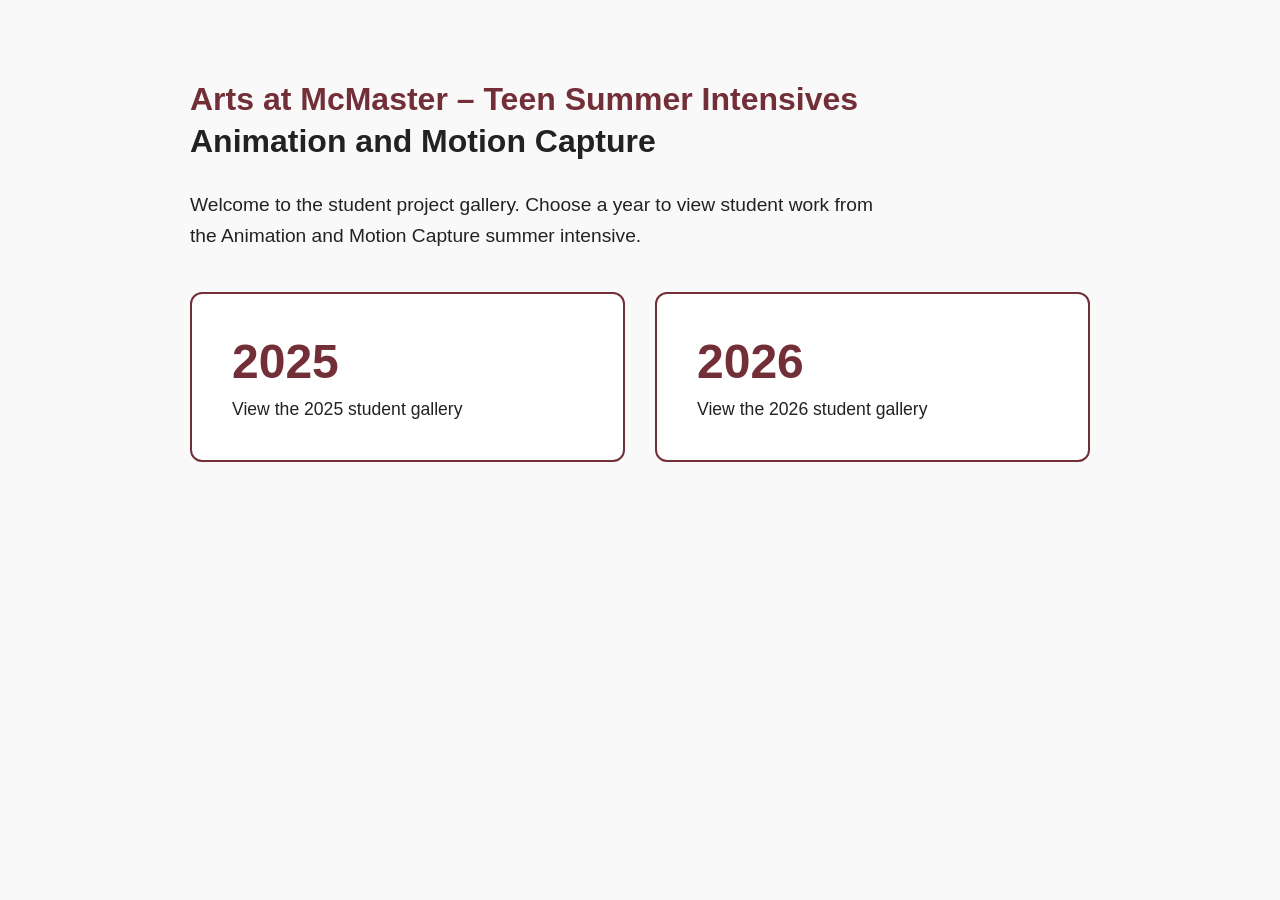
==== index.html @ fd410d7d "new structure" ====
<!DOCTYPE html>
<html lang="en">
<head>
  <meta charset="UTF-8">
  <title>Arts at McMaster – Teen Summer Intensives</title>
  <link rel="stylesheet" href="css/home.css">
</head>

<body>

  <main class="home-container">
    <h1>Arts at McMaster – Teen Summer Intensives</h1>
    <h2>Animation and Motion Capture</h2>

    <p class="intro">
      Welcome to the student project gallery. Choose a year to view student work from the Animation and Motion Capture summer intensive.
    </p>

    <div class="year-links">
      <a href="2025.html" class="year-card">
        <span class="year">2025</span>
        <span class="description">View the 2025 student gallery</span>
      </a>

      <a href="2026.html" class="year-card">
        <span class="year">2026</span>
        <span class="description">View the 2026 student gallery</span>
      </a>
    </div>
  </main>

</body>
</html>
---- css/home.css ----
body {
  font-family: sans-serif;
  margin: 0;
  background: #f9f9f9;
  color: #222;
}

.home-container {
  max-width: 900px;
  margin: 0 auto;
  padding: 60px 30px;
}

h1 {
  color: #722F37;
  margin-bottom: 0.3rem;
}

h2 {
  margin-top: 0;
  font-size: 2rem;
}

.intro {
  font-size: 1.2rem;
  line-height: 1.6;
  max-width: 700px;
  margin: 30px 0;
}

.year-links {
  display: grid;
  grid-template-columns: repeat(2, 1fr);
  gap: 30px;
  margin-top: 40px;
}

.year-card {
  display: block;
  padding: 40px;
  background: white;
  border: 2px solid #722F37;
  border-radius: 12px;
  text-decoration: none;
  color: #222;
  transition: transform 0.2s ease, background 0.2s ease;
}

.year-card:hover {
  transform: translateY(-5px);
  background: #f4eeee;
}

.year {
  display: block;
  font-size: 3rem;
  font-weight: 700;
  color: #722F37;
  margin-bottom: 10px;
}

.description {
  font-size: 1.1rem;
}

@media (max-width: 700px) {
  .year-links {
    grid-template-columns: 1fr;
  }
}
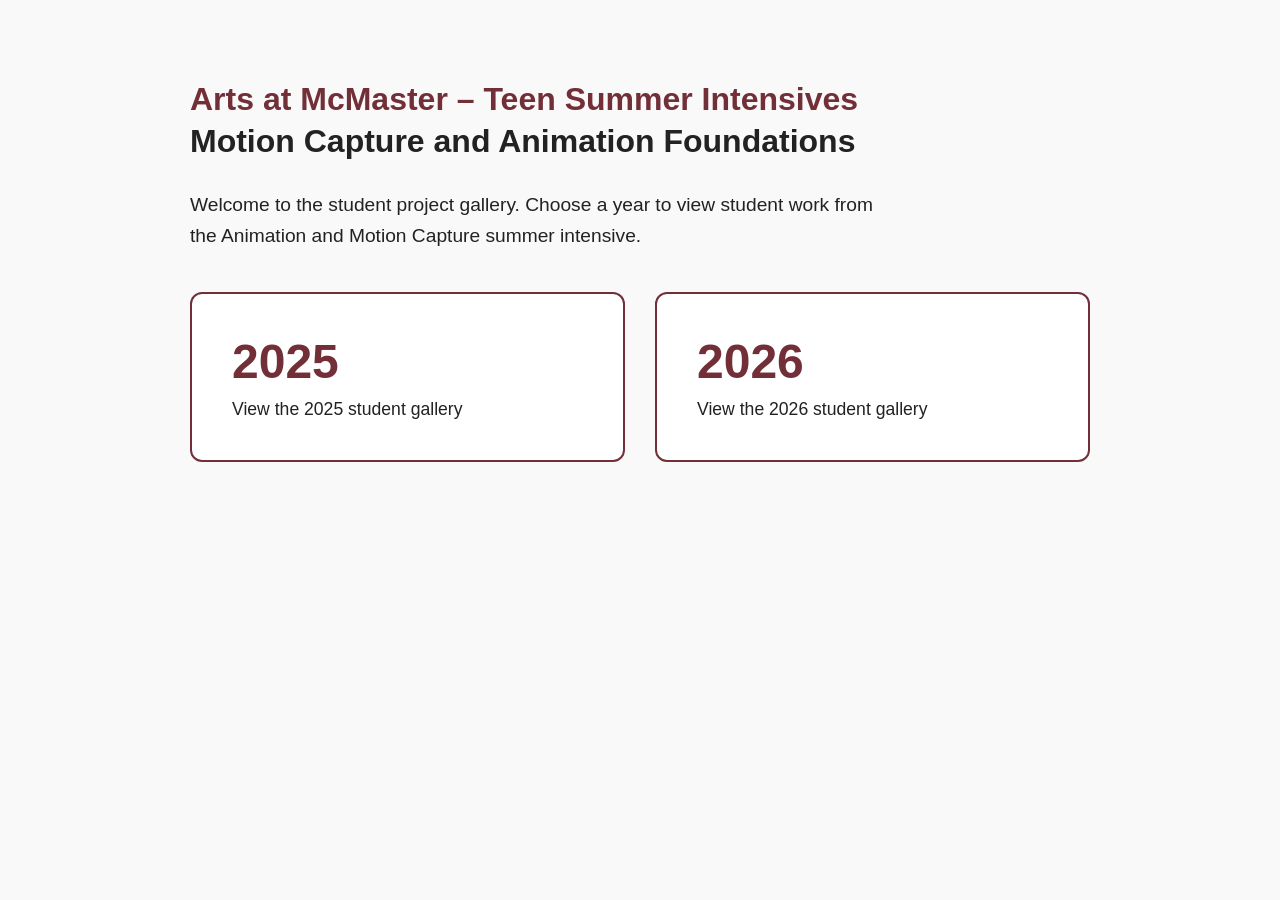
==== commit 6c9f2ad9: "title correction" ====
--- a/index.html
+++ b/index.html
@@ -10,7 +10,7 @@
 
   <main class="home-container">
     <h1>Arts at McMaster – Teen Summer Intensives</h1>
-    <h2>Animation and Motion Capture</h2>
+    <h2>Motion Capture and Animation Foundations</h2>
 
     <p class="intro">
       Welcome to the student project gallery. Choose a year to view student work from the Animation and Motion Capture summer intensive.
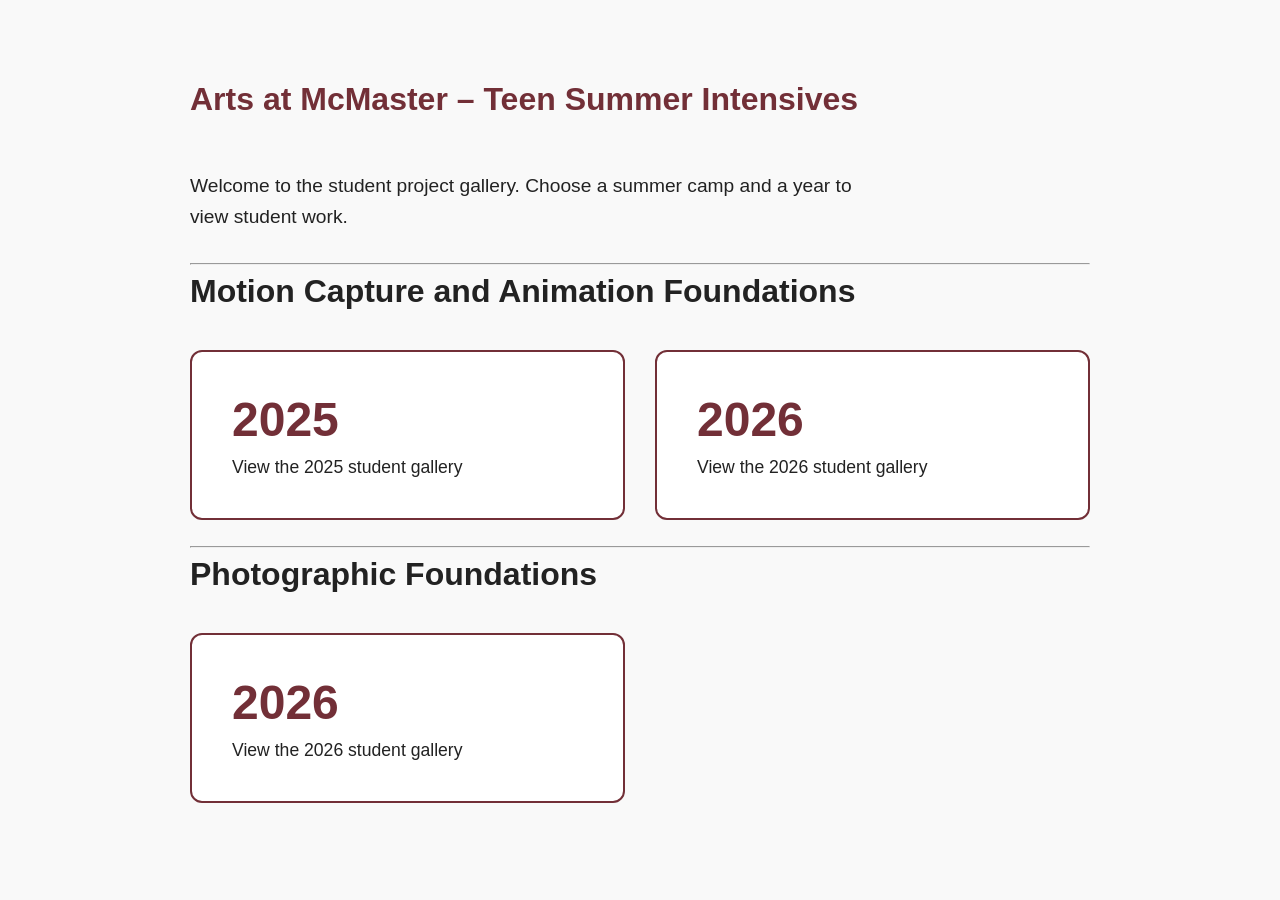
==== commit c779050e: "new option" ====
--- a/index.html
+++ b/index.html
@@ -10,11 +10,13 @@
 
   <main class="home-container">
     <h1>Arts at McMaster – Teen Summer Intensives</h1>
+    <br>
+    <p class="intro">
+      Welcome to the student project gallery. Choose a summer camp and a year to view student work.
+    </p>
+
+    <hr>
     <h2>Motion Capture and Animation Foundations</h2>
-
-    <p class="intro">
-      Welcome to the student project gallery. Choose a year to view student work from the Animation and Motion Capture summer intensive.
-    </p>
 
     <div class="year-links">
       <a href="2025.html" class="year-card">
@@ -27,6 +29,18 @@
         <span class="description">View the 2026 student gallery</span>
       </a>
     </div>
+
+    <br>
+    <hr>
+    <h2>Photographic Foundations</h2>
+
+    <div class="year-links">
+      <a href="2026-photo.html" class="year-card">
+        <span class="year">2026</span>
+        <span class="description">View the 2026 student gallery</span>
+      </a>
+    </div>
+
   </main>
 
 </body>
